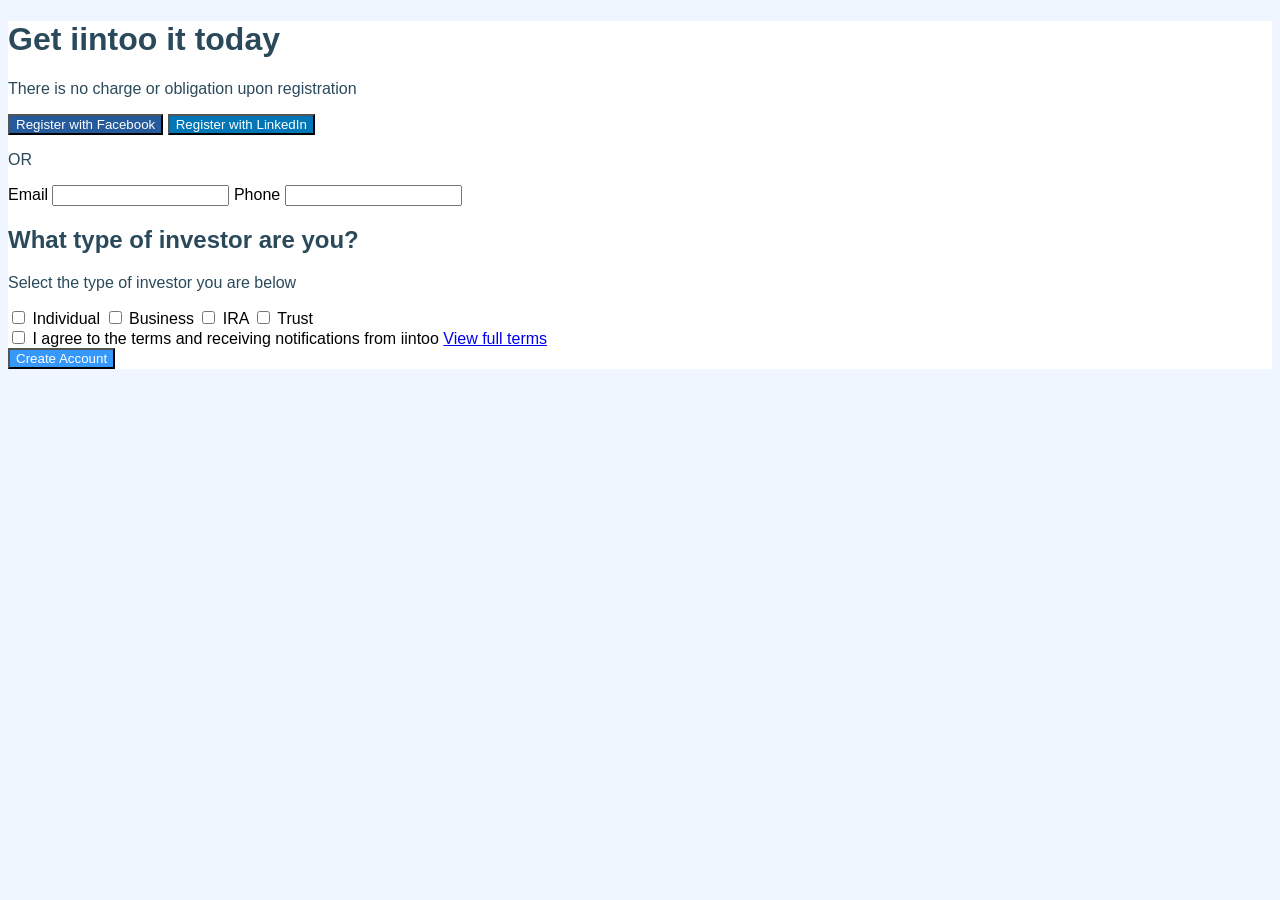
==== iintoo.html @ 5baea7fc "update" ====
<!DOCTYPE html>
<html lang="en">
<head>
    <meta charset="UTF-8">
    <meta name="viewport" content="width=device-width, initial-scale=1.0">
    <title>iintoo</title>
    <link rel="stylesheet" href="style.css">
</head>
<body>
    <div class="container">
        <h1 class="title-1">Get iintoo it today</h1>
        <p class="subtitle-1">There is no charge or obligation upon registration</p>

        <form action="https://habsida.com/#open" class="login"></form>

        <input type="submit" class="facebook" value="Register with Facebook">
        <input type="submit" class="linkedin" value="Register with LinkedIn">

        <p class="subtitle-2">OR</p>

        
        <label for="email">Email</label>
        <input type="text" id="email" name="email">

        <label for="phone">Phone</label>
        <input type="number" id="phone" name="phone">

        <h2 class="title-2">What type of investor are you?</h2>
        <p class="subtitle-2">Select the type of investor you are below</p>

        <div class="checkbox-container">
            <input type="checkbox" id="individual">
            <label for="individual">Individual</label>
            
            <input type="checkbox" id="business">
            <label for="business">Business</label>

            <input type="checkbox" id="ira">
            <label for="ira">IRA</label>

            <input type="checkbox" id="trust">
            <label for="trust">Trust</label>

        </div>



        <div class="checkbox-container-2">
            <input type="checkbox" id="agree">
            <label for="agree">I agree to the terms and receiving notifications from iintoo <a href="https://habsida.com">View full terms</a></label>
        </div>


        <input type="submit" class="create-account" value="Create Account">
        </form>

    </div>
</body>
</html>
---- style.css ----
/*root*/
:root {
    --c-background: #eff6ff;
    --c-base-text: #2A4A5C;
    --c-fb: #255A9B;
    --c-in: #0076b6;
    --c-blue: #3698FB;
    --c-grey-1: #7B8A92;
    --c-grey-2: #96A5B1;
    --c-grey-3: #AFAFAF;
    --c-grey-4: #EEEEEE;
    --c-white: #FFFFFF;
    --ff: 'barlow', sans-serif;
}

body {
    font-family: var(--ff), sans-serif;
    background-color: var(--c-background);
}

.container {
    background-color: var(--c-white);
    align-items: center;
}


.facebook {
    background-color: var(--c-fb);
    color: var(--c-white);
}

.linkedin {
    background-color: var(--c-in);
    color: var(--c-white);
}

.create-account {
    background-color: var(--c-blue);
    color: var(--c-white);
}

/*text styles*/

.title-1, .title-2, .subtitle-1, .subtitle-2 {
    color: var(--c-base-text);

}
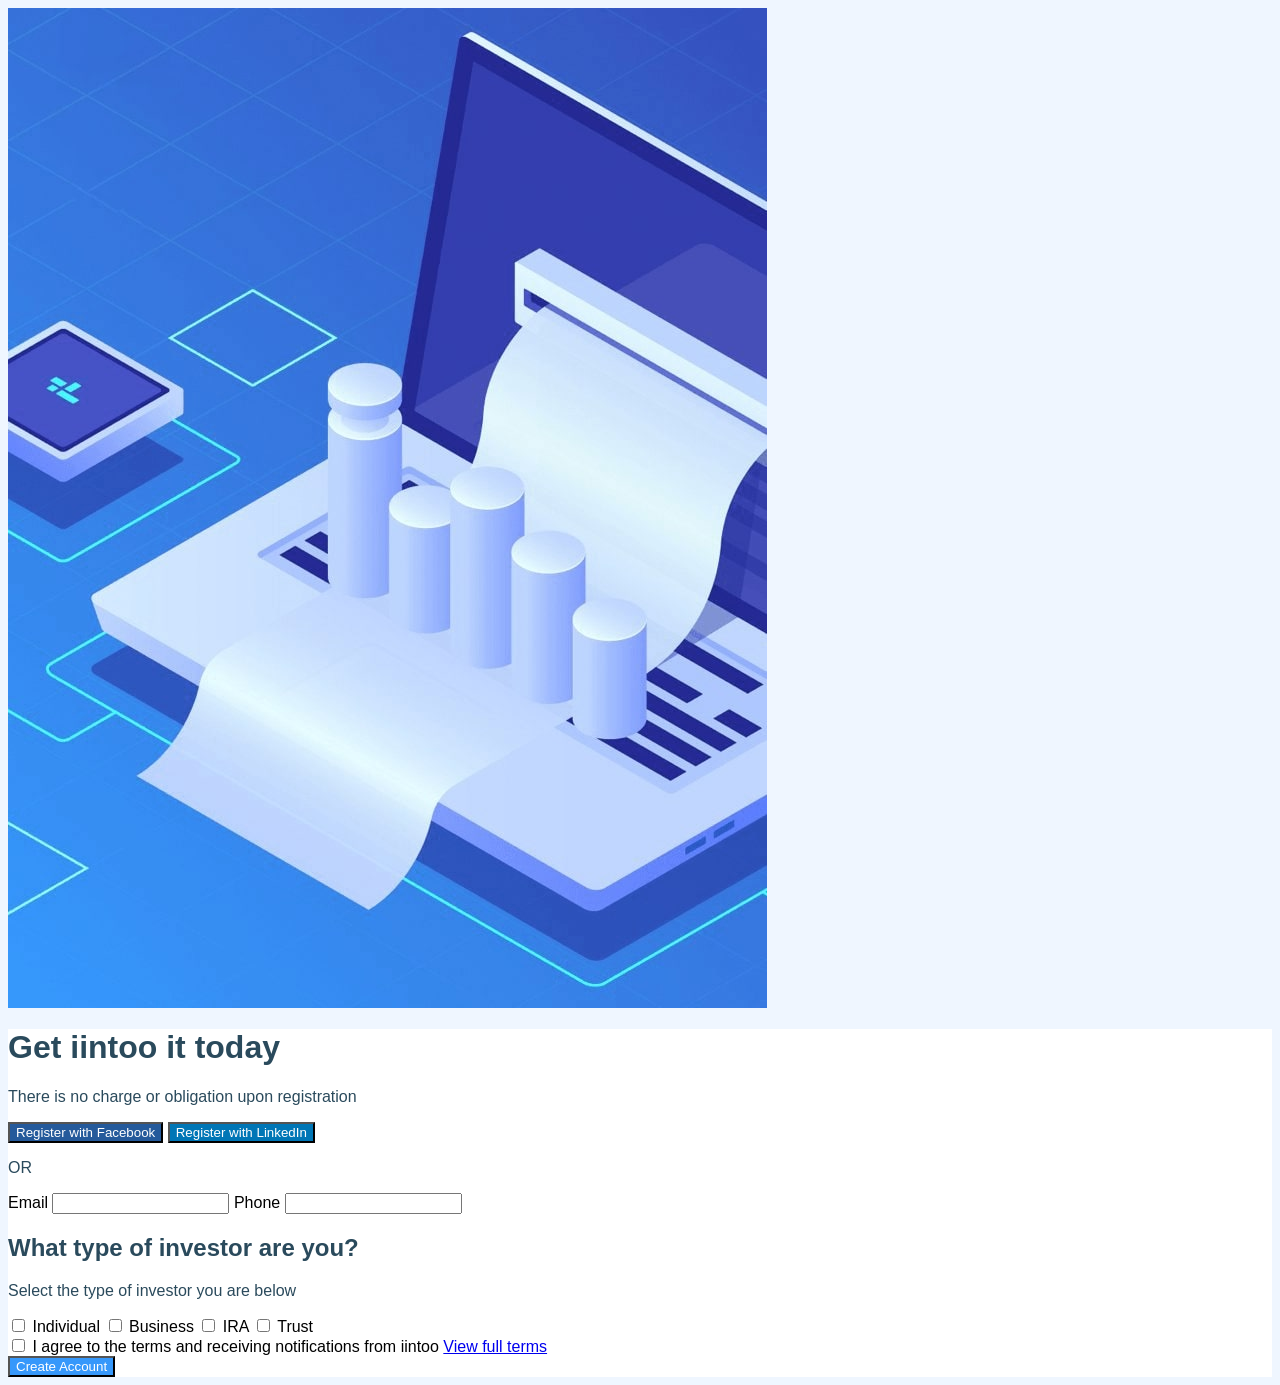
==== commit 0402e401: "update" ====
--- a/iintoo.html
+++ b/iintoo.html
@@ -7,6 +7,13 @@
     <link rel="stylesheet" href="style.css">
 </head>
 <body>
+    <main>
+    <div class="iintoo-img">
+        <picture>
+            <img src="img/bg.jpg" alt="">
+        </picture>
+    </div>
+    
     <div class="container">
         <h1 class="title-1">Get iintoo it today</h1>
         <p class="subtitle-1">There is no charge or obligation upon registration</p>
@@ -55,5 +62,6 @@
         </form>
 
     </div>
+    </main>
 </body>
 </html>
--- a/style.css
+++ b/style.css
@@ -16,6 +16,10 @@
 body {
     font-family: var(--ff), sans-serif;
     background-color: var(--c-background);
+}
+
+.iintoo-img picture {
+    display: flex;
 }
 
 .container {
@@ -44,4 +48,21 @@
 .title-1, .title-2, .subtitle-1, .subtitle-2 {
     color: var(--c-base-text);
 
+}
+
+
+/*element distrubution*/
+
+@media screen and (min-width: 1440px) {
+
+    main {
+        max-width: 100%;
+        display: grid;
+        grid-template-columns: auto;
+        grid-template-rows: auto;
+        grid-area: "iintoo-img container";
+    }
+
+    
+    
 }
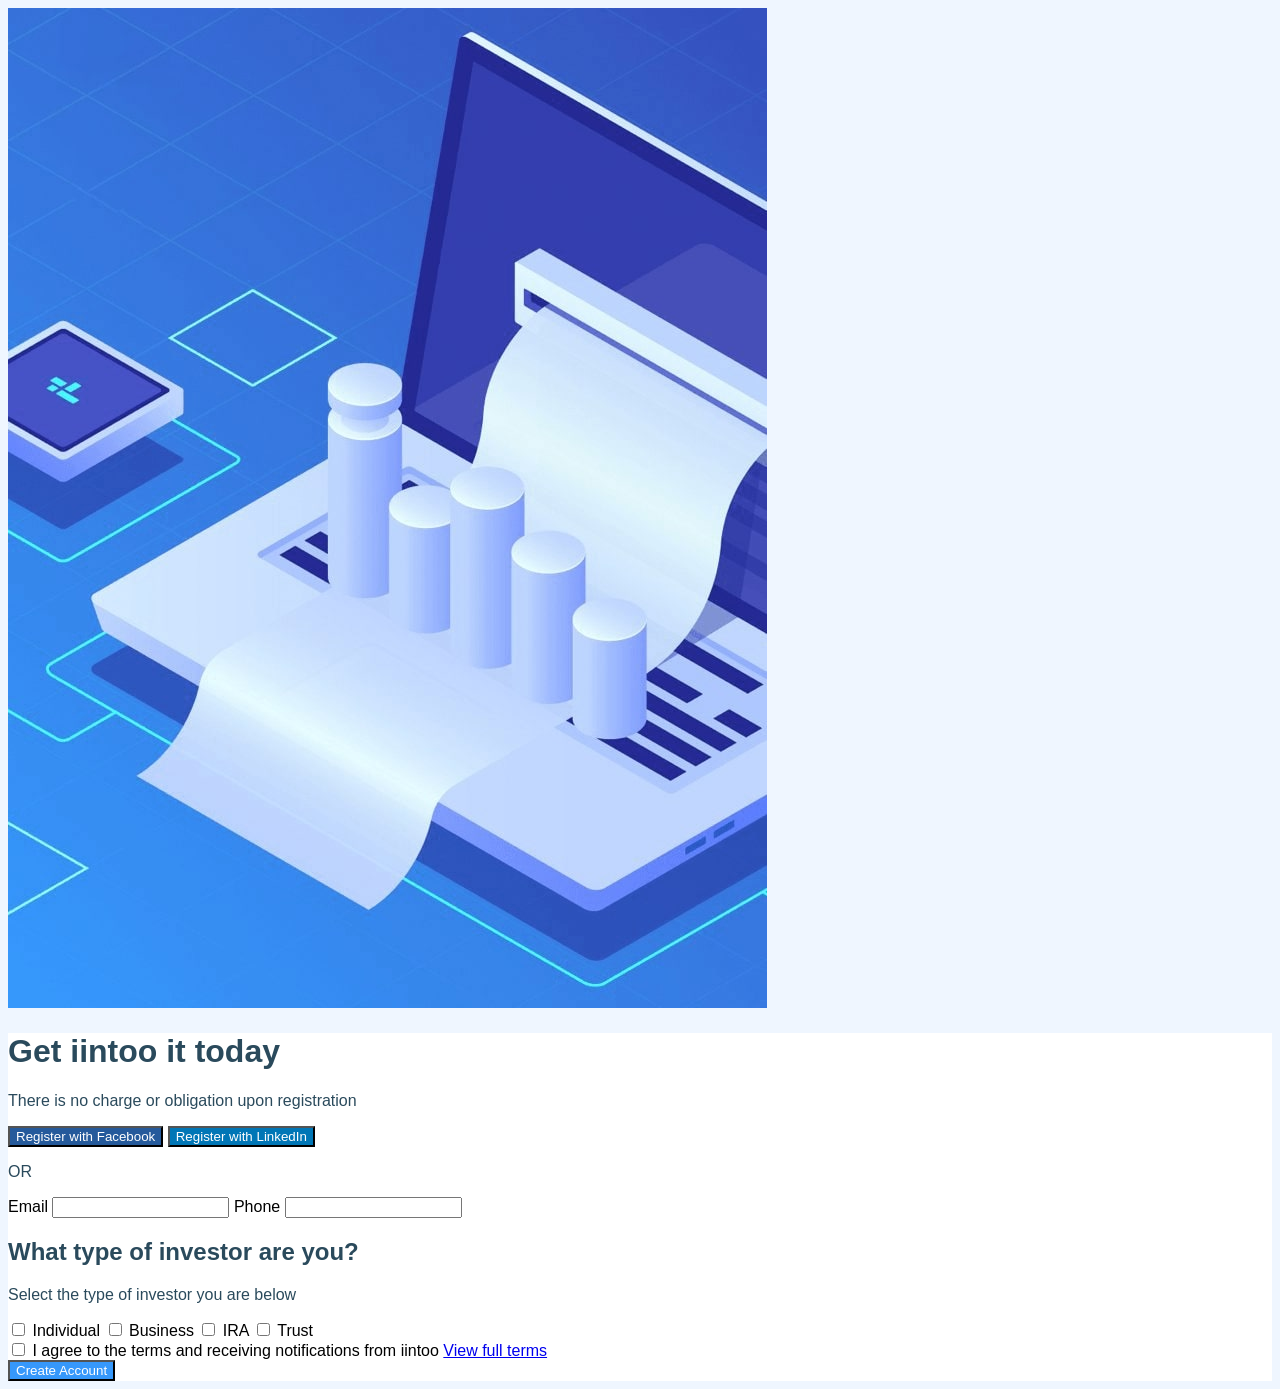
==== commit 77f4fc1a: "layout fixed" ====
--- a/iintoo.html
+++ b/iintoo.html
@@ -7,7 +7,7 @@
     <link rel="stylesheet" href="style.css">
 </head>
 <body>
-    <main>
+    <main class="wrapper">
     <div class="iintoo-img">
         <picture>
             <img src="img/bg.jpg" alt="">
--- a/style.css
+++ b/style.css
@@ -16,10 +16,7 @@
 body {
     font-family: var(--ff), sans-serif;
     background-color: var(--c-background);
-}
-
-.iintoo-img picture {
-    display: flex;
+    
 }
 
 .container {
@@ -51,18 +48,10 @@
 }
 
 
-/*element distrubution*/
+/*layout*/
 
-@media screen and (min-width: 1440px) {
-
-    main {
-        max-width: 100%;
-        display: grid;
-        grid-template-columns: auto;
-        grid-template-rows: auto;
-        grid-area: "iintoo-img container";
-    }
-
+.wrapper {
+    justify-content: center;
+    min-height: 100dvh;
+}
     
-    
-}
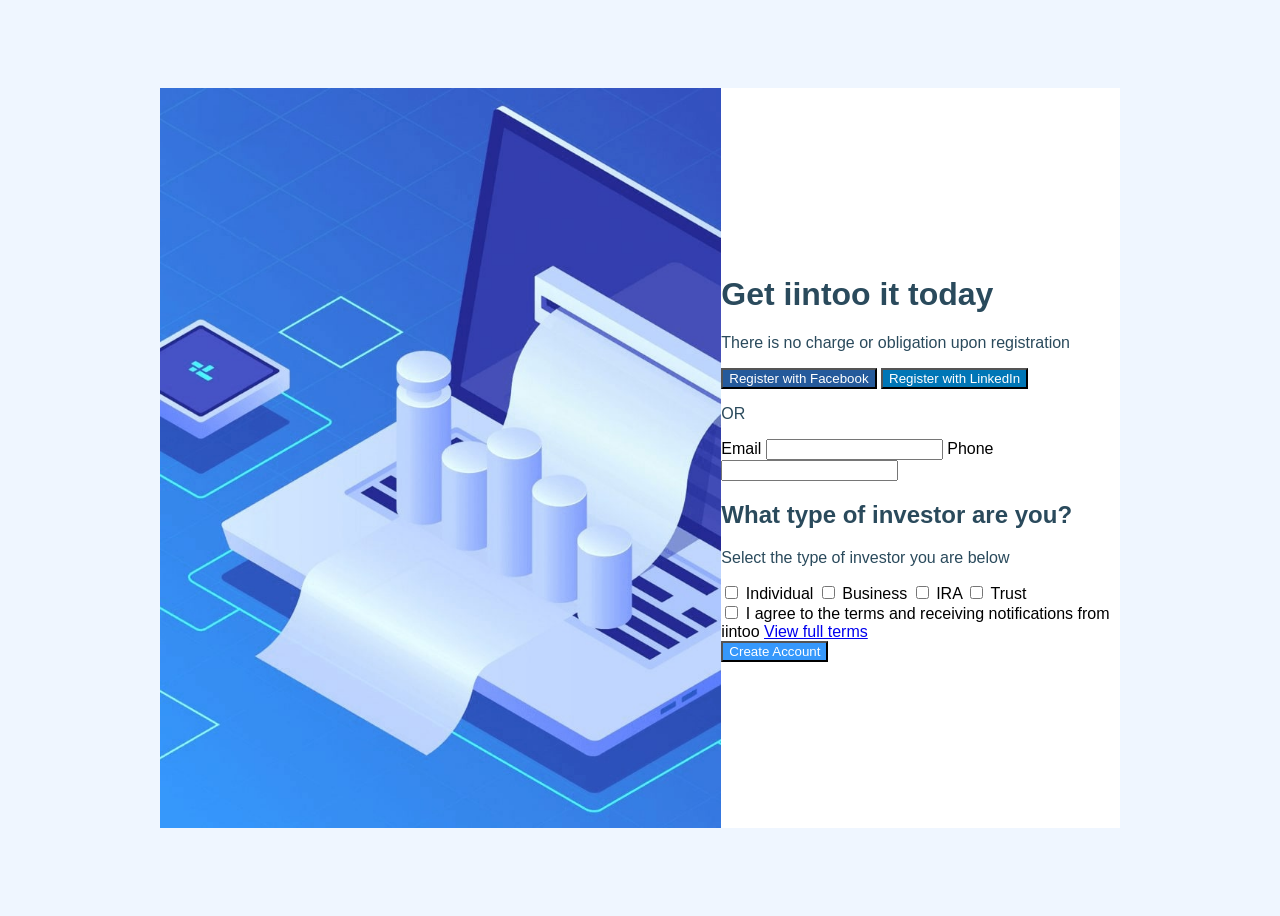
==== commit ba4f6029: "update layout" ====
--- a/iintoo.html
+++ b/iintoo.html
@@ -7,59 +7,65 @@
     <link rel="stylesheet" href="style.css">
 </head>
 <body>
-    <main class="wrapper">
-    <div class="iintoo-img">
-        <picture>
-            <img src="img/bg.jpg" alt="">
-        </picture>
-    </div>
+    <main class="wrapper flex">
+    <div class="container flex">
+        <div class="card-col iintoo-img">
+                <picture>
+                    <img src="img/bg.jpg" alt="">
+                </picture>
+        </div>
     
-    <div class="container">
-        <h1 class="title-1">Get iintoo it today</h1>
-        <p class="subtitle-1">There is no charge or obligation upon registration</p>
 
-        <form action="https://habsida.com/#open" class="login"></form>
+        <div class="card-col form-text">
+    
+            <h1 class="title-1">Get iintoo it today</h1>
+            <p class="subtitle-1">There is no charge or obligation upon registration</p>
 
-        <input type="submit" class="facebook" value="Register with Facebook">
-        <input type="submit" class="linkedin" value="Register with LinkedIn">
+            <form action="https://habsida.com/#open" class="login"></form>
 
-        <p class="subtitle-2">OR</p>
+            <input type="submit" class="facebook" value="Register with Facebook">
+            <input type="submit" class="linkedin" value="Register with LinkedIn">
+
+            <p class="subtitle-2">OR</p>
 
         
-        <label for="email">Email</label>
-        <input type="text" id="email" name="email">
+            <label for="email">Email</label>
+            <input type="text" id="email" name="email">
 
-        <label for="phone">Phone</label>
-        <input type="number" id="phone" name="phone">
+            <label for="phone">Phone</label>
+            <input type="number" id="phone" name="phone">
 
-        <h2 class="title-2">What type of investor are you?</h2>
-        <p class="subtitle-2">Select the type of investor you are below</p>
+            <h2 class="title-2">What type of investor are you?</h2>
+            <p class="subtitle-2">Select the type of investor you are below</p>
 
-        <div class="checkbox-container">
-            <input type="checkbox" id="individual">
-            <label for="individual">Individual</label>
+            <div class="checkbox-container">
+                <input type="checkbox" id="individual">
+                <label for="individual">Individual</label>
             
-            <input type="checkbox" id="business">
-            <label for="business">Business</label>
+                <input type="checkbox" id="business">
+                <label for="business">Business</label>
 
-            <input type="checkbox" id="ira">
-            <label for="ira">IRA</label>
+                <input type="checkbox" id="ira">
+                <label for="ira">IRA</label>
 
-            <input type="checkbox" id="trust">
-            <label for="trust">Trust</label>
+                <input type="checkbox" id="trust">
+                <label for="trust">Trust</label>
+
+            </div>
+
+
+
+            <div class="checkbox-container-2">
+            <input type="checkbox" id="agree">
+            <label for="agree">I agree to the terms and receiving notifications from iintoo <a href="https://habsida.com">View full terms</a></label>
+            </div>
+
+             <input type="submit" class="create-account" value="Create Account">
+            </form>
 
         </div>
 
-
-
-        <div class="checkbox-container-2">
-            <input type="checkbox" id="agree">
-            <label for="agree">I agree to the terms and receiving notifications from iintoo <a href="https://habsida.com">View full terms</a></label>
-        </div>
-
-
-        <input type="submit" class="create-account" value="Create Account">
-        </form>
+        
 
     </div>
     </main>
--- a/style.css
+++ b/style.css
@@ -24,6 +24,12 @@
     align-items: center;
 }
 
+img {
+    display: block;
+    max-width: 100%;
+    margin-inline: auto;
+}
+
 
 .facebook {
     background-color: var(--c-fb);
@@ -48,10 +54,38 @@
 }
 
 
+/*elements general layout */
+
+.flex {
+    display: flex;
+    align-items: center;
+}
+
+
 /*layout*/
 
 .wrapper {
+    
     justify-content: center;
-    min-height: 100dvh;
+    height: 100dvh;
+}
+
+.container {
+    max-width: 60em;
+}
+
+
+/*general styles*/
+
+.iintoo-img {
+    position: relative;
+}
+
+.iintoo-img::after {
+    content: '';
+    width: 100%;
+    height: 100%;
+    position: absolute;
+    inset: 0;
 }
     
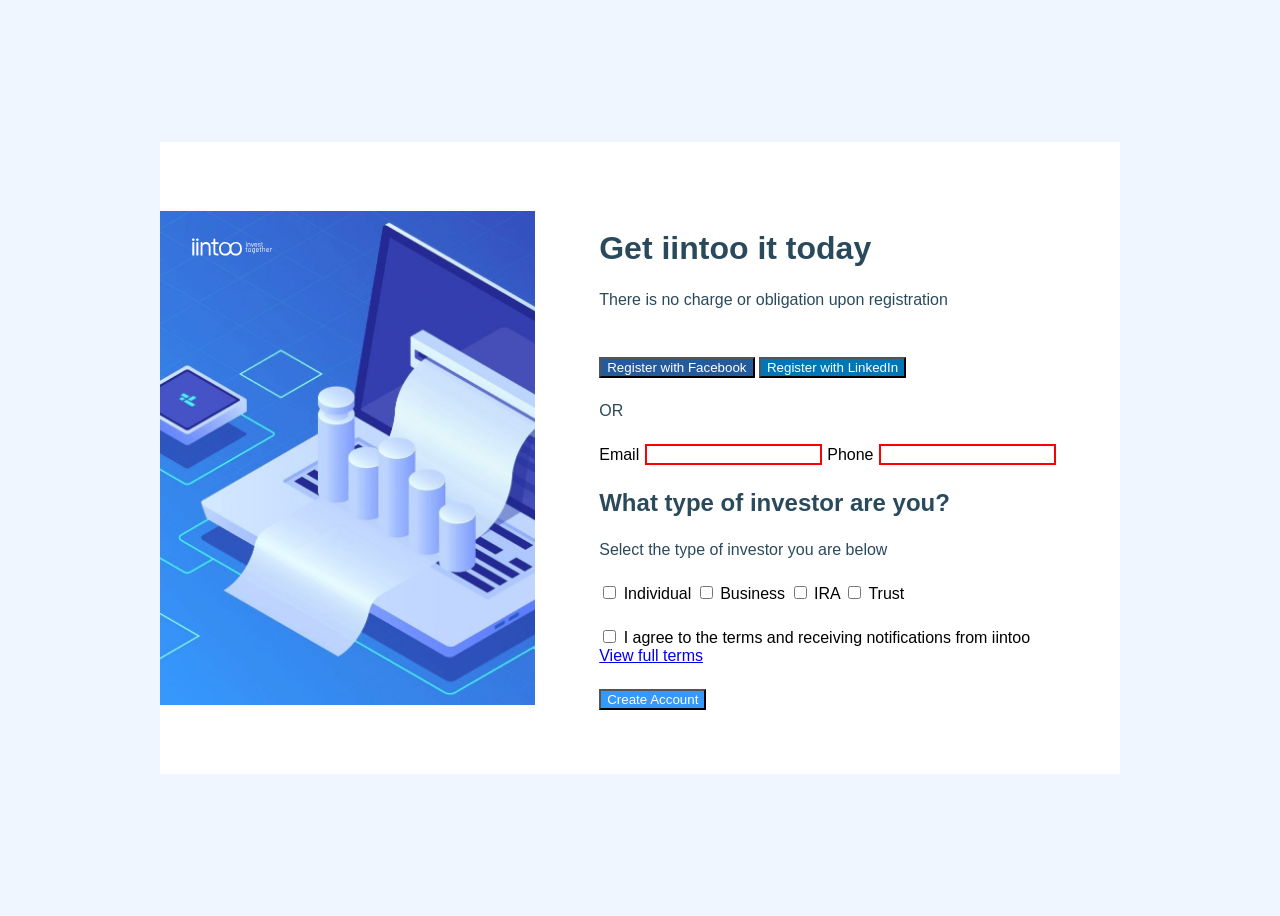
==== commit 43d9348f: "update style" ====
--- a/iintoo.html
+++ b/iintoo.html
@@ -10,9 +10,10 @@
     <main class="wrapper flex">
     <div class="container flex">
         <div class="card-col iintoo-img">
-                <picture>
-                    <img src="img/bg.jpg" alt="">
-                </picture>
+                <div class="picture">
+                    <img class="img1" src="img/logo.svg" alt="" width="80" height="40">
+                    <img class="img2" src="img/bg.jpg" alt="">
+                </div>
         </div>
     
 
@@ -28,13 +29,13 @@
 
             <p class="subtitle-2">OR</p>
 
-        
-            <label for="email">Email</label>
-            <input type="text" id="email" name="email">
+            <div class="email-phone flex">
+                <label for="email">Email</label>
+                <input type="text" id="email" name="email">
 
-            <label for="phone">Phone</label>
-            <input type="number" id="phone" name="phone">
-
+                <label for="phone">Phone</label>
+                <input type="number" id="phone" name="phone">
+            </div>
             <h2 class="title-2">What type of investor are you?</h2>
             <p class="subtitle-2">Select the type of investor you are below</p>
 
--- a/style.css
+++ b/style.css
@@ -22,6 +22,7 @@
 .container {
     background-color: var(--c-white);
     align-items: center;
+    
 }
 
 img {
@@ -72,20 +73,55 @@
 
 .container {
     max-width: 60em;
+
 }
+
 
 
 /*general styles*/
 
-.iintoo-img {
+.form-text {
+    padding: 4rem;
+}
+
+.form-text > * {
+    margin-top: 1.5rem;
+}
+
+.picture {
     position: relative;
 }
 
-.iintoo-img::after {
-    content: '';
+.img1 {
+    position: absolute;
+    top: 0;
+    left: 0;
+    margin-left: 2rem;
+    margin-top: 1rem;
+    
+}
+
+.img2 {
     width: 100%;
-    height: 100%;
-    position: absolute;
-    inset: 0;
+    height: auto;
 }
-    
+
+.email-phone {
+    gap: 0.5cap;
+}
+
+.email-phone input {
+    border: 2px solid red;
+}
+
+
+
+
+/*media query*/
+
+@media (max-width: 800px) {
+    .container {
+        text-align: center;
+        flex-direction: column;
+    }
+}
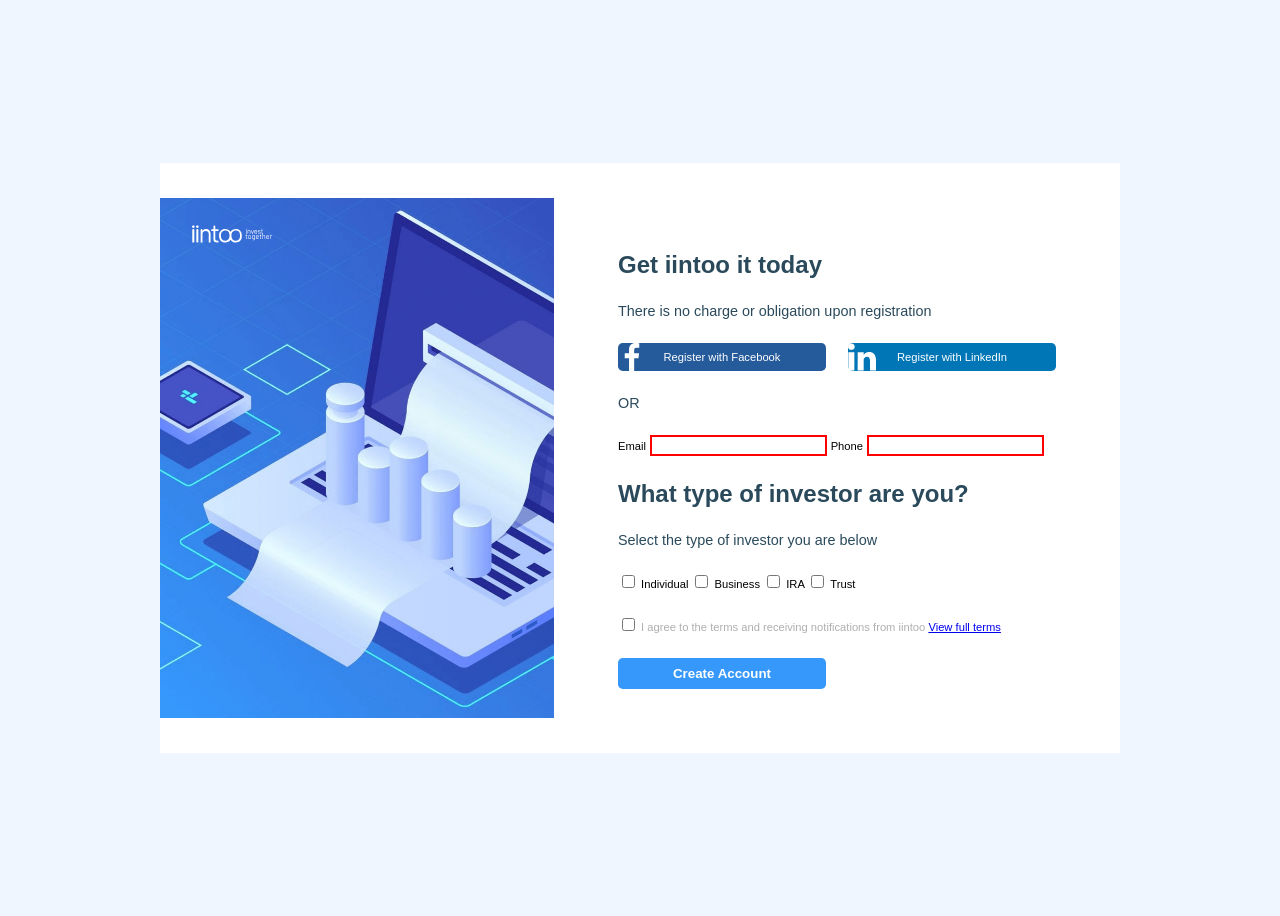
==== commit 9933389f: "update style" ====
--- a/iintoo.html
+++ b/iintoo.html
@@ -24,8 +24,12 @@
 
             <form action="https://habsida.com/#open" class="login"></form>
 
+            <div class="register flex">
+
             <input type="submit" class="facebook" value="Register with Facebook">
             <input type="submit" class="linkedin" value="Register with LinkedIn">
+            
+            </div>
 
             <p class="subtitle-2">OR</p>
 
--- a/style.css
+++ b/style.css
@@ -11,6 +11,9 @@
     --c-grey-4: #EEEEEE;
     --c-white: #FFFFFF;
     --ff: 'barlow', sans-serif;
+    --fs-body: 0.7rem;
+    --fs-subt: 0.9rem;
+    --fs-heading: 1.5rem;
 }
 
 body {
@@ -35,16 +38,28 @@
 .facebook {
     background-color: var(--c-fb);
     color: var(--c-white);
+    background-image: url(img/facebook.svg);
+    background-repeat: no-repeat;
+    background-size: contain;
+    border-radius: 0.3rem;
+    border: none;
 }
 
 .linkedin {
     background-color: var(--c-in);
     color: var(--c-white);
+    background-image: url(img/linkedin.svg);
+    background-repeat: no-repeat;
+    background-size: contain;
+    border-radius: 0.3rem;
+    border: none;
 }
 
 .create-account {
     background-color: var(--c-blue);
     color: var(--c-white);
+    border-radius: 0.3rem;
+    border: none;
 }
 
 /*text styles*/
@@ -52,6 +67,26 @@
 .title-1, .title-2, .subtitle-1, .subtitle-2 {
     color: var(--c-base-text);
 
+}
+
+.title-1, .title-2 {
+    font-size: var(--fs-heading);
+}
+
+.subtitle-1, .subtitle-2 {
+    font-size: var(--fs-subt);
+}
+
+.facebook, .linkedin, .email-phone, .checkbox-container, .checkbox-container-2 {
+    font-size: var(--fs-body);
+}
+
+.checkbox-container-2 {
+    color: var(--c-grey-3);
+}
+
+.create-account {
+    font-weight: bold;
 }
 
 
@@ -106,6 +141,15 @@
     height: auto;
 }
 
+.register {
+    gap: 2cap;
+}
+
+.facebook, .linkedin, .create-account {
+    padding: 0.5rem;
+    width: 13rem;
+}
+
 .email-phone {
     gap: 0.5cap;
 }
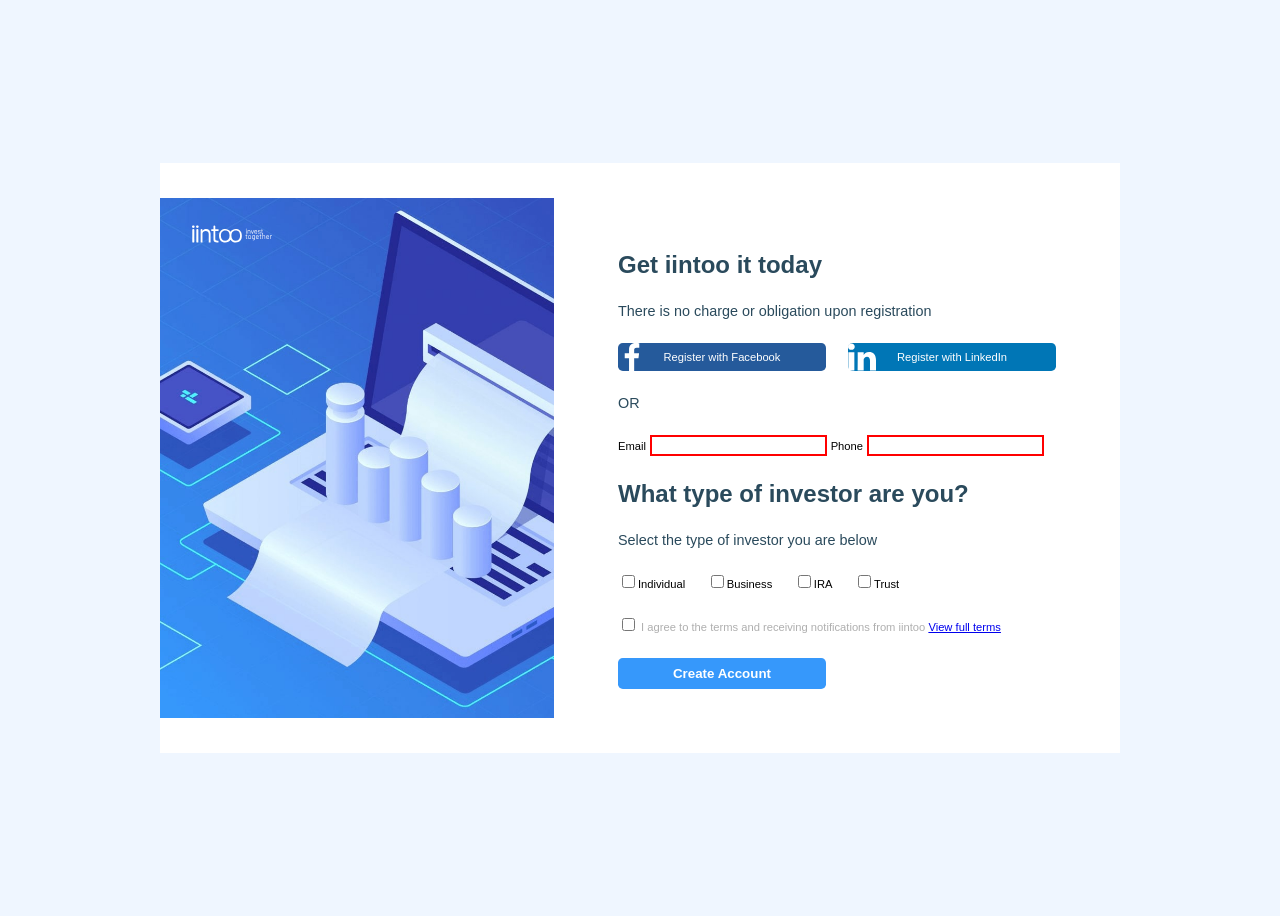
==== commit c5c14261: "update style" ====
--- a/iintoo.html
+++ b/iintoo.html
@@ -43,18 +43,26 @@
             <h2 class="title-2">What type of investor are you?</h2>
             <p class="subtitle-2">Select the type of investor you are below</p>
 
-            <div class="checkbox-container">
-                <input type="checkbox" id="individual">
-                <label for="individual">Individual</label>
-            
-                <input type="checkbox" id="business">
-                <label for="business">Business</label>
+            <div class="checkbox-container flex">
+                <label class="checkbox">
+                    <input type="checkbox">Individual
+                    <span class="checkmark"></span>
+                </label>
 
-                <input type="checkbox" id="ira">
-                <label for="ira">IRA</label>
+                <label class="checkbox">
+                    <input type="checkbox">Business
+                    <span class="checkmark"></span>
+                </label>
 
-                <input type="checkbox" id="trust">
-                <label for="trust">Trust</label>
+                <label class="checkbox">
+                    <input type="checkbox">IRA
+                    <span class="checkmark"></span>
+                </label>
+
+                <label class="checkbox">
+                    <input type="checkbox">Trust
+                    <span class="checkmark"></span>
+                </label>
 
             </div>
 
--- a/style.css
+++ b/style.css
@@ -35,32 +35,9 @@
 }
 
 
-.facebook {
-    background-color: var(--c-fb);
-    color: var(--c-white);
-    background-image: url(img/facebook.svg);
-    background-repeat: no-repeat;
-    background-size: contain;
-    border-radius: 0.3rem;
-    border: none;
-}
 
-.linkedin {
-    background-color: var(--c-in);
-    color: var(--c-white);
-    background-image: url(img/linkedin.svg);
-    background-repeat: no-repeat;
-    background-size: contain;
-    border-radius: 0.3rem;
-    border: none;
-}
 
-.create-account {
-    background-color: var(--c-blue);
-    color: var(--c-white);
-    border-radius: 0.3rem;
-    border: none;
-}
+
 
 /*text styles*/
 
@@ -159,6 +136,39 @@
 }
 
 
+.facebook {
+    background-color: var(--c-fb);
+    color: var(--c-white);
+    background-image: url(img/facebook.svg);
+    background-repeat: no-repeat;
+    background-size: contain;
+    border-radius: 0.3rem;
+    border: none;
+}
+
+.linkedin {
+    background-color: var(--c-in);
+    color: var(--c-white);
+    background-image: url(img/linkedin.svg);
+    background-repeat: no-repeat;
+    background-size: contain;
+    border-radius: 0.3rem;
+    border: none;
+}
+
+.create-account {
+    background-color: var(--c-blue);
+    color: var(--c-white);
+    border-radius: 0.3rem;
+    border: none;
+}
+
+.checkbox-container {
+    gap: 2.8cap;
+}
+
+
+
 
 
 /*media query*/
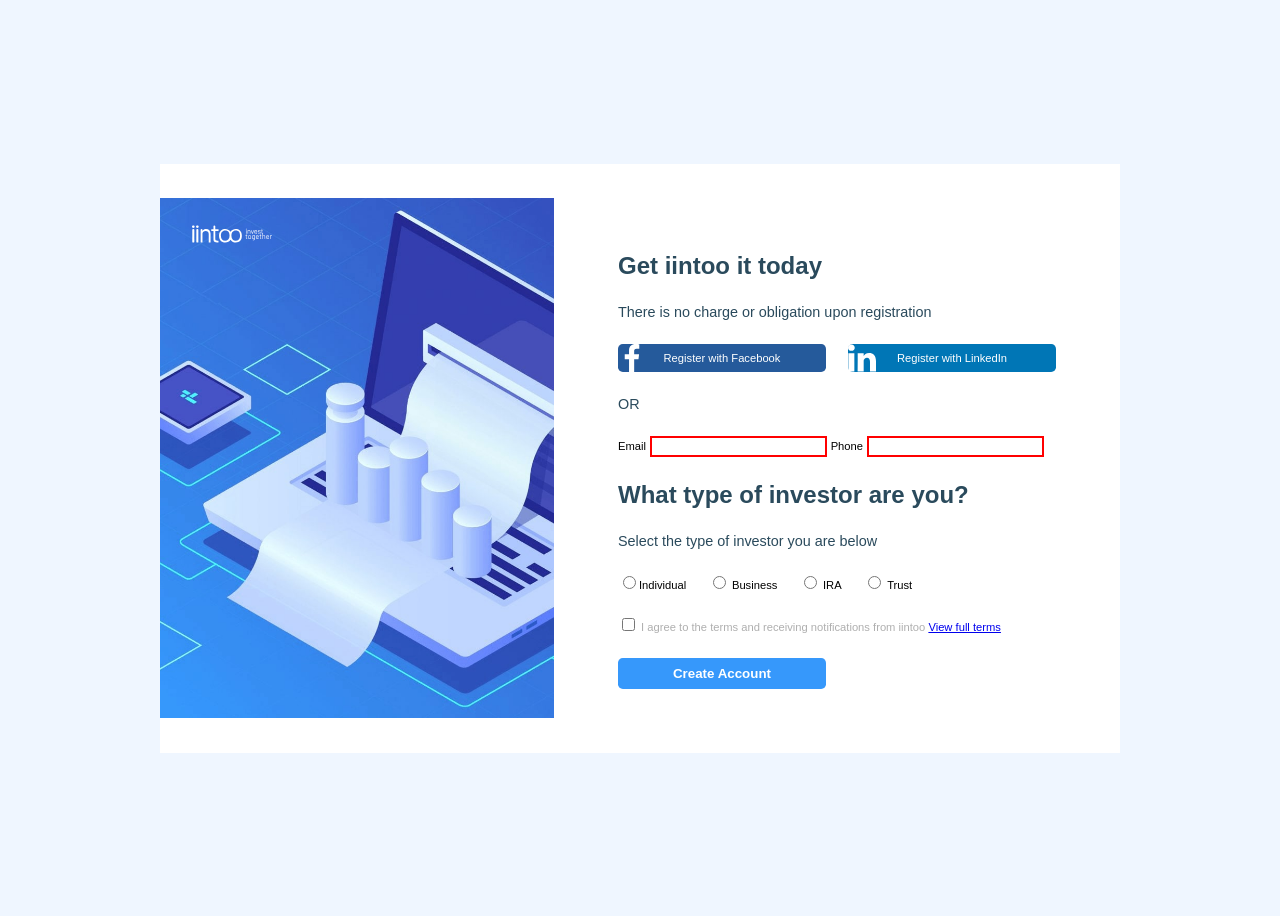
==== commit 3002038d: "update" ====
--- a/iintoo.html
+++ b/iintoo.html
@@ -38,30 +38,30 @@
                 <input type="text" id="email" name="email">
 
                 <label for="phone">Phone</label>
-                <input type="number" id="phone" name="phone">
+                <input type="text" id="phone" name="phone">
             </div>
             <h2 class="title-2">What type of investor are you?</h2>
             <p class="subtitle-2">Select the type of investor you are below</p>
 
             <div class="checkbox-container flex">
-                <label class="checkbox">
-                    <input type="checkbox">Individual
+                <label>
+                    <input type="radio" id="individual" name="radio">Individual
                     <span class="checkmark"></span>
                 </label>
 
-                <label class="checkbox">
-                    <input type="checkbox">Business
-                    <span class="checkmark"></span>
+                <label>
+                    <input type="radio" id="business" name="radio">
+                    <span class="checkmark">Business</span>
                 </label>
 
-                <label class="checkbox">
-                    <input type="checkbox">IRA
-                    <span class="checkmark"></span>
+                <label>
+                    <input type="radio" id="ira" name="radio">
+                    <span class="checkmark">IRA</span>
                 </label>
 
-                <label class="checkbox">
-                    <input type="checkbox">Trust
-                    <span class="checkmark"></span>
+                <label>
+                    <input type="radio" id="trust" name="radio">
+                    <span class="checkmark">Trust</span>
                 </label>
 
             </div>
--- a/style.css
+++ b/style.css
@@ -171,6 +171,14 @@
 
 
 
+
+
+
+
+
+
+
+
 /*media query*/
 
 @media (max-width: 800px) {
